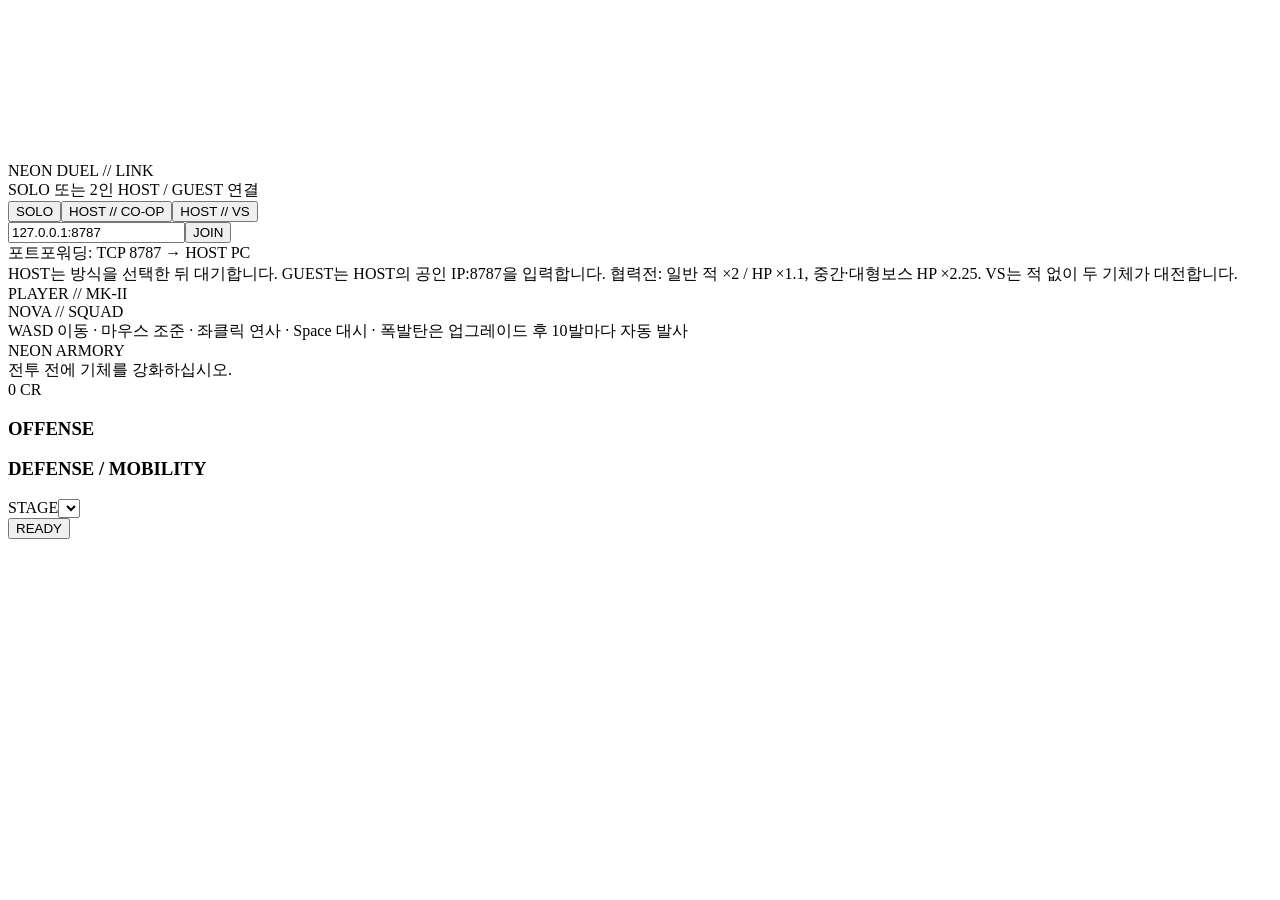
==== web/index.html @ e0e482c4 "Refactor frontend into modular files" ====
<!DOCTYPE html>
<html lang="ko">
<head>
<meta charset="UTF-8" />
<meta name="viewport" content="width=device-width, initial-scale=1.0" />
<title>Neon Duel // Growth Arena</title>
<link rel="stylesheet" href="/style.css" />
</head>
<body>
<canvas id="game"></canvas>
<div id="peerBadge"></div>
<div id="netLobby">
  <div class="netCard">
    <div class="netTitle">NEON DUEL // LINK</div>
    <div class="netSub">SOLO 또는 2인 HOST / GUEST 연결</div>
    <div class="netRow"><button class="netBtn" id="soloBtn">SOLO</button><button class="netBtn" id="hostCoopBtn">HOST // CO-OP</button><button class="netBtn" id="hostVsBtn">HOST // VS</button></div>
    <div class="netRow"><input class="netInput" id="joinAddr" value="127.0.0.1:8787" placeholder="HOST IP:PORT"><button class="netBtn" id="joinBtn">JOIN</button></div>
    <div class="netStatus" id="netStatus">포트포워딩: TCP 8787 → HOST PC</div>
    <div class="netHint">HOST는 방식을 선택한 뒤 대기합니다. GUEST는 HOST의 공인 IP:8787을 입력합니다. 협력전: 일반 적 ×2 / HP ×1.1, 중간·대형보스 HP ×2.25. VS는 적 없이 두 기체가 대전합니다.</div>
  </div>
</div>
<div id="overlay">
  <div class="panel" id="left"><div class="name">PLAYER // MK-II</div><div class="bar"><div id="pfill" class="fill"></div></div><div class="sub" id="pstat"></div></div>
  <div class="panel" id="right"><div class="name" id="enemyName">NOVA // SQUAD</div><div class="bar"><div id="afill" class="fill"></div></div><div class="sub" id="astat"></div></div>
  <div id="stagePanel"></div>
  <div id="centerMsg"></div>
  <div id="help">WASD 이동 · 마우스 조준 · 좌클릭 연사 · Space 대시 · 폭발탄은 업그레이드 후 10발마다 자동 발사</div>
</div>
<div id="resultBanner"><div class="resultTitle" id="resultTitle"></div><div class="resultSub" id="resultSub"></div></div>
<div id="shop">
  <div class="shopWrap">
    <div class="shopHead"><div><div class="shopTitle">NEON ARMORY</div><div class="sub">전투 전에 기체를 강화하십시오.</div></div><div class="credits" id="creditText">0 CR</div></div>
    <div class="col" id="attackCol"><h3>OFFENSE</h3></div>
    <div class="col shipBox"><div class="shipCore"></div><div class="shipLabel" id="shipSummary"></div></div>
    <div class="col" id="defenseCol"><h3>DEFENSE / MOBILITY</h3></div>
    <div class="shopFoot"><div><div class="stagePick"><span>STAGE</span><select id="stageSelect"></select><span id="stageLockInfo"></span></div><div class="nextInfo" id="nextInfo"></div><div class="readyWait" id="readyWait"></div></div><button class="startBtn" id="startBtn">READY</button></div>
  </div>
</div>
<script src="/js/core.js"></script>
<script src="/js/gameplay.js"></script>
<script src="/js/network.js"></script>
<script src="/js/ai.js"></script>
<script src="/js/boss.js"></script>
<script src="/js/pickups-damage.js"></script>
<script src="/js/render.js"></script>
<script src="/js/main.js"></script>
</body>
</html>
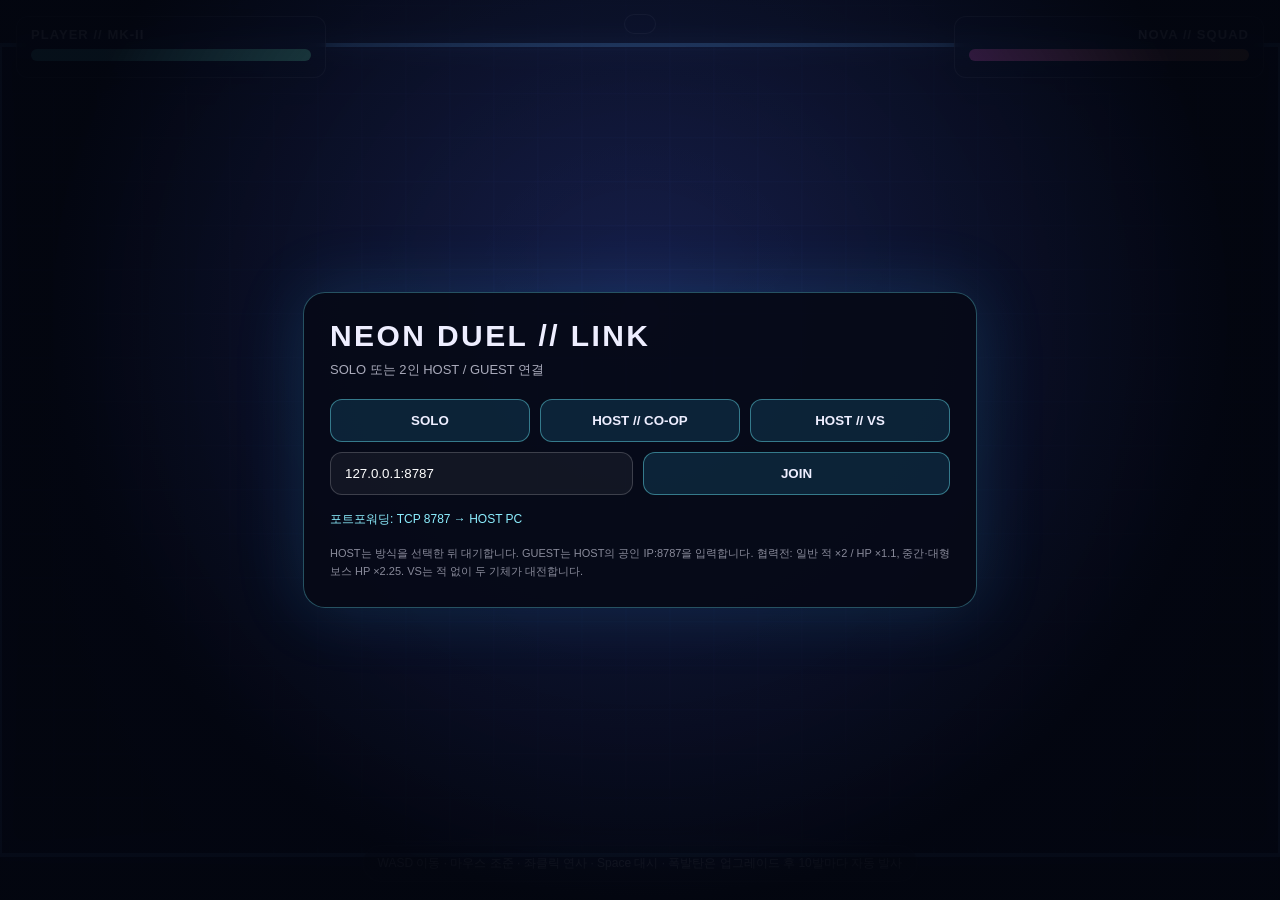
==== commit 2a7d3855: "Fix relative asset paths for direct file use" ====
--- a/web/index.html
+++ b/web/index.html
@@ -4,7 +4,7 @@
 <meta charset="UTF-8" />
 <meta name="viewport" content="width=device-width, initial-scale=1.0" />
 <title>Neon Duel // Growth Arena</title>
-<link rel="stylesheet" href="/style.css" />
+<link rel="stylesheet" href="./style.css" />
 </head>
 <body>
 <canvas id="game"></canvas>
@@ -36,13 +36,13 @@
     <div class="shopFoot"><div><div class="stagePick"><span>STAGE</span><select id="stageSelect"></select><span id="stageLockInfo"></span></div><div class="nextInfo" id="nextInfo"></div><div class="readyWait" id="readyWait"></div></div><button class="startBtn" id="startBtn">READY</button></div>
   </div>
 </div>
-<script src="/js/core.js"></script>
-<script src="/js/gameplay.js"></script>
-<script src="/js/network.js"></script>
-<script src="/js/ai.js"></script>
-<script src="/js/boss.js"></script>
-<script src="/js/pickups-damage.js"></script>
-<script src="/js/render.js"></script>
-<script src="/js/main.js"></script>
+<script src="./js/core.js"></script>
+<script src="./js/gameplay.js"></script>
+<script src="./js/network.js"></script>
+<script src="./js/ai.js"></script>
+<script src="./js/boss.js"></script>
+<script src="./js/pickups-damage.js"></script>
+<script src="./js/render.js"></script>
+<script src="./js/main.js"></script>
 </body>
 </html>
--- a/web/style.css
+++ b/web/style.css
@@ -0,0 +1,32 @@
+  html,body{margin:0;width:100%;height:100%;overflow:hidden;background:#070914;color:#eef;font-family:Segoe UI,Arial,sans-serif}
+  canvas{display:block;width:100vw;height:100vh;cursor:crosshair}
+  #overlay{position:fixed;inset:0;pointer-events:none}
+  .panel{position:absolute;top:16px;padding:10px 14px;border:1px solid rgba(255,255,255,.18);background:rgba(5,8,20,.58);backdrop-filter:blur(8px);border-radius:12px;box-shadow:0 0 25px rgba(0,0,0,.35)}
+  #left{left:16px} #right{right:16px;text-align:right}
+  .name{font-weight:700;letter-spacing:.08em;font-size:13px;opacity:.9}
+  .bar{width:280px;height:12px;border-radius:8px;overflow:hidden;background:rgba(255,255,255,.08);margin-top:7px;box-shadow:inset 0 0 8px rgba(0,0,0,.5)}
+  .fill{height:100%;width:100%;transition:width .08s linear}
+  #pfill{background:linear-gradient(90deg,#58f6ff,#6cffbb);box-shadow:0 0 18px #4cecff}
+  #afill{background:linear-gradient(90deg,#ff55ce,#ff9255);box-shadow:0 0 18px #ff4dad}
+  .sub{margin-top:6px;font-size:12px;opacity:.78}
+  #stagePanel{position:absolute;left:50%;top:14px;transform:translateX(-50%);padding:9px 15px;border-radius:999px;border:1px solid rgba(255,255,255,.15);background:rgba(5,8,20,.62);font-size:13px;letter-spacing:.06em}
+  #centerMsg{position:absolute;inset:0;display:flex;align-items:center;justify-content:center;text-align:center;font-weight:800;font-size:54px;letter-spacing:.08em;text-shadow:0 0 24px rgba(255,255,255,.45);opacity:0;transition:opacity .2s}
+  #help{position:absolute;left:50%;bottom:18px;transform:translateX(-50%);font-size:12px;opacity:.72;background:rgba(5,8,20,.55);border:1px solid rgba(255,255,255,.12);padding:9px 14px;border-radius:999px;white-space:nowrap}
+  #shop{position:fixed;inset:0;display:none;pointer-events:auto;background:radial-gradient(circle at 50% 40%,rgba(43,20,90,.5),rgba(3,6,16,.94) 66%);z-index:20;color:#eef}
+  #shop.show{display:block}
+  .shopWrap{width:min(1180px,94vw);height:min(760px,90vh);margin:4vh auto;padding:20px 24px;box-sizing:border-box;border:1px solid rgba(112,235,255,.28);border-radius:22px;background:rgba(7,10,24,.84);box-shadow:0 0 70px rgba(57,77,255,.18),inset 0 0 60px rgba(45,236,255,.04);display:grid;grid-template-columns:1fr 1.12fr 1fr;grid-template-rows:auto 1fr auto;gap:16px}
+  .shopHead{grid-column:1/4;display:flex;align-items:center;justify-content:space-between;border-bottom:1px solid rgba(255,255,255,.1);padding-bottom:12px}
+  .shopTitle{font-weight:900;font-size:26px;letter-spacing:.08em}.credits{font-size:22px;font-weight:800;color:#70f4ff;text-shadow:0 0 14px #45dfff}
+  .col{border:1px solid rgba(255,255,255,.1);border-radius:16px;background:rgba(11,15,34,.74);padding:14px;overflow:auto;scrollbar-width:thin;scrollbar-color:rgba(104,224,255,.55) rgba(255,255,255,.035)}.col::-webkit-scrollbar{width:7px}.col::-webkit-scrollbar-track{background:rgba(255,255,255,.025);border-radius:999px}.col::-webkit-scrollbar-thumb{background:linear-gradient(180deg,rgba(104,224,255,.7),rgba(146,93,255,.62));border-radius:999px;border:1px solid rgba(255,255,255,.12)}.col h3{margin:2px 0 12px;font-size:14px;letter-spacing:.13em;color:#8defff}
+  .shipBox{display:flex;align-items:center;justify-content:center;position:relative;overflow:hidden}.shipCore{width:180px;height:180px;border:2px solid #62f0ff;transform:rotate(30deg);box-shadow:0 0 42px rgba(98,240,255,.55),inset 0 0 30px rgba(98,240,255,.18);position:relative}.shipCore:before,.shipCore:after{content:"";position:absolute;inset:24px;border:1px solid rgba(120,255,225,.72)}.shipCore:after{inset:54px;background:rgba(83,235,255,.28);box-shadow:0 0 35px #45dfff}.shipLabel{position:absolute;text-align:center;bottom:42px;font-size:12px;line-height:1.55;opacity:.8}
+  .upgrade{display:grid;grid-template-columns:1fr auto;gap:6px 10px;padding:10px 11px;margin-bottom:9px;border:1px solid rgba(255,255,255,.1);border-radius:12px;background:rgba(255,255,255,.035)}
+  .upgrade .uName{font-weight:700;font-size:13px}.upgrade .uDesc{font-size:11px;opacity:.63}.upgrade .uLv{font-size:11px;color:#c8e9ff}.upgrade button{grid-row:1/4;grid-column:2;border:1px solid rgba(110,242,255,.45);background:rgba(37,116,154,.25);color:#eef;border-radius:9px;padding:7px 10px;min-width:74px;cursor:pointer;font-weight:700}.upgrade button:hover{background:rgba(63,184,222,.35)}.upgrade button:disabled{opacity:.35;cursor:not-allowed}
+  .shopFoot{grid-column:1/4;display:flex;align-items:center;justify-content:space-between;border-top:1px solid rgba(255,255,255,.1);padding-top:12px;gap:14px}.stagePick{display:flex;align-items:center;gap:8px;margin-bottom:6px;font-size:12px;opacity:.9}.stagePick select{background:#0b1530;color:#cfffff;border:1px solid rgba(115,242,255,.45);border-radius:8px;padding:5px 8px;font-weight:800}.nextInfo{font-size:13px;opacity:.8}.readyWait{font-size:13px;color:#9ff6ff;font-weight:800;text-shadow:0 0 12px rgba(115,242,255,.45)}.startBtn{pointer-events:auto;border:1px solid #73f2ff;background:linear-gradient(90deg,rgba(31,125,177,.45),rgba(77,40,158,.5));color:white;border-radius:13px;padding:12px 26px;font-weight:900;font-size:15px;letter-spacing:.08em;cursor:pointer;box-shadow:0 0 24px rgba(77,223,255,.22)}
+  #resultBanner{position:fixed;left:50%;top:50%;transform:translate(-50%,-50%);z-index:15;display:none;pointer-events:none;padding:20px 32px;text-align:center;border:1px solid rgba(255,255,255,.22);border-radius:18px;background:rgba(3,7,18,.83);box-shadow:0 0 45px rgba(0,0,0,.5)}
+  #resultBanner.show{display:block}.resultTitle{font-size:36px;font-weight:900;letter-spacing:.08em}.resultSub{margin-top:8px;font-size:13px;opacity:.8}
+
+  #netLobby{position:fixed;inset:0;z-index:50;display:flex;align-items:center;justify-content:center;background:radial-gradient(circle at 50% 35%,rgba(30,48,110,.55),rgba(3,6,16,.96) 68%);pointer-events:auto}
+  #netLobby.hide{display:none}.netCard{width:min(620px,92vw);border:1px solid rgba(105,235,255,.32);border-radius:22px;padding:26px;background:rgba(7,10,24,.94);box-shadow:0 0 70px rgba(50,180,255,.16)}
+  .netTitle{font-size:30px;font-weight:900;letter-spacing:.08em}.netSub{margin:8px 0 20px;opacity:.7;font-size:13px}.netRow{display:flex;gap:10px;margin-top:10px;flex-wrap:wrap}.netBtn{flex:1;min-width:150px;padding:13px 16px;border-radius:12px;border:1px solid rgba(110,242,255,.42);background:rgba(37,116,154,.24);color:#eef;font-weight:850;cursor:pointer}.netBtn:hover{background:rgba(63,184,222,.35)}
+  .netInput{flex:1;min-width:250px;padding:13px 14px;border-radius:12px;border:1px solid rgba(255,255,255,.18);background:rgba(255,255,255,.05);color:#fff;outline:none}.netStatus{margin-top:16px;min-height:20px;font-size:12px;color:#8defff}.netHint{margin-top:14px;font-size:11px;opacity:.56;line-height:1.6}
+  #peerBadge{position:fixed;left:50%;top:52px;transform:translateX(-50%);z-index:10;padding:6px 11px;border-radius:999px;background:rgba(5,8,20,.68);border:1px solid rgba(255,255,255,.12);font-size:11px;display:none}
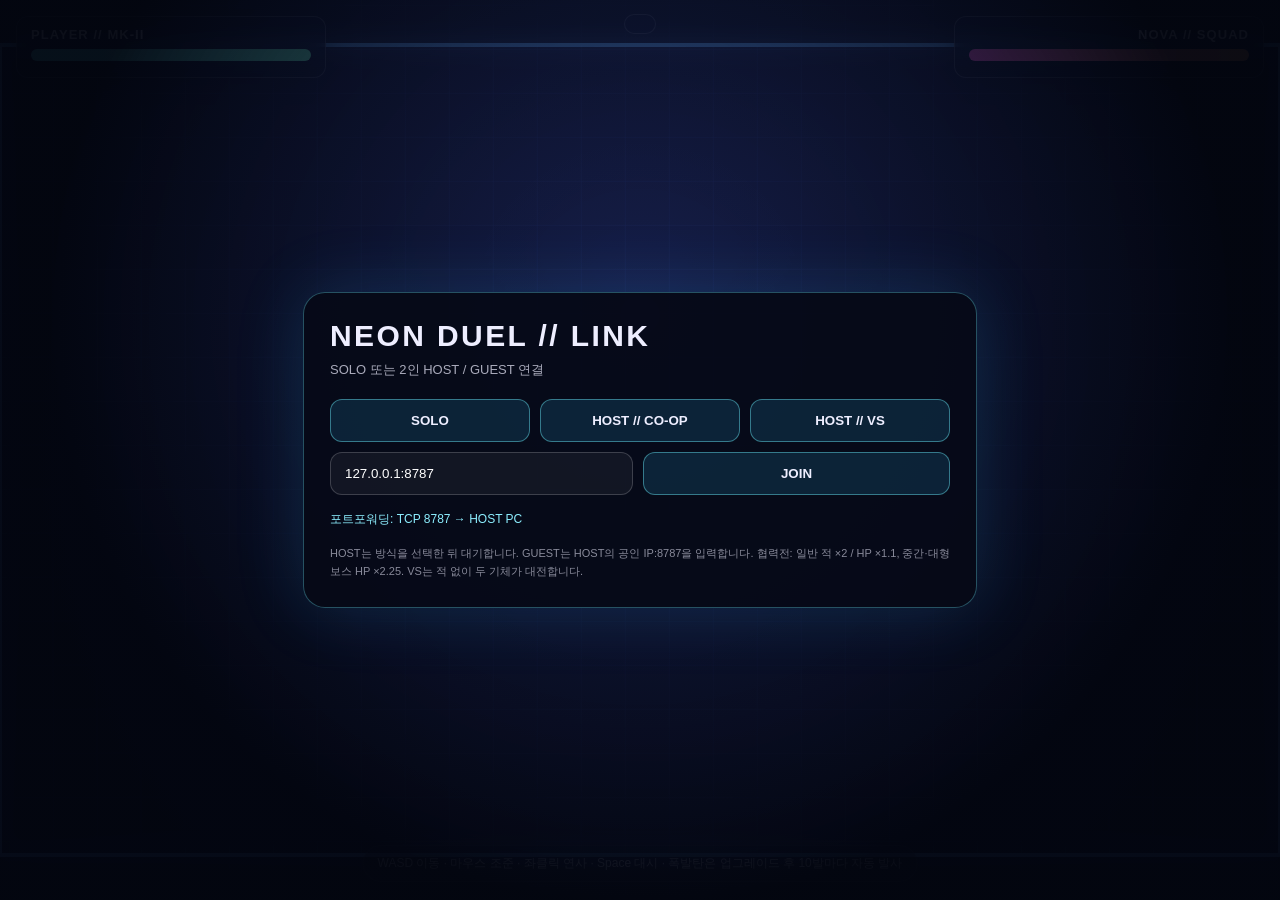
==== commit e5ecb31d: "Load new Boss 2 ruleset" ====
--- a/web/index.html
+++ b/web/index.html
@@ -43,6 +43,7 @@
 <script src="./js/boss.js"></script>
 <script src="./js/pickups-damage.js"></script>
 <script src="./js/render.js"></script>
+<script src="./js/boss2-system.js"></script>
 <script src="./js/main.js"></script>
 </body>
 </html>
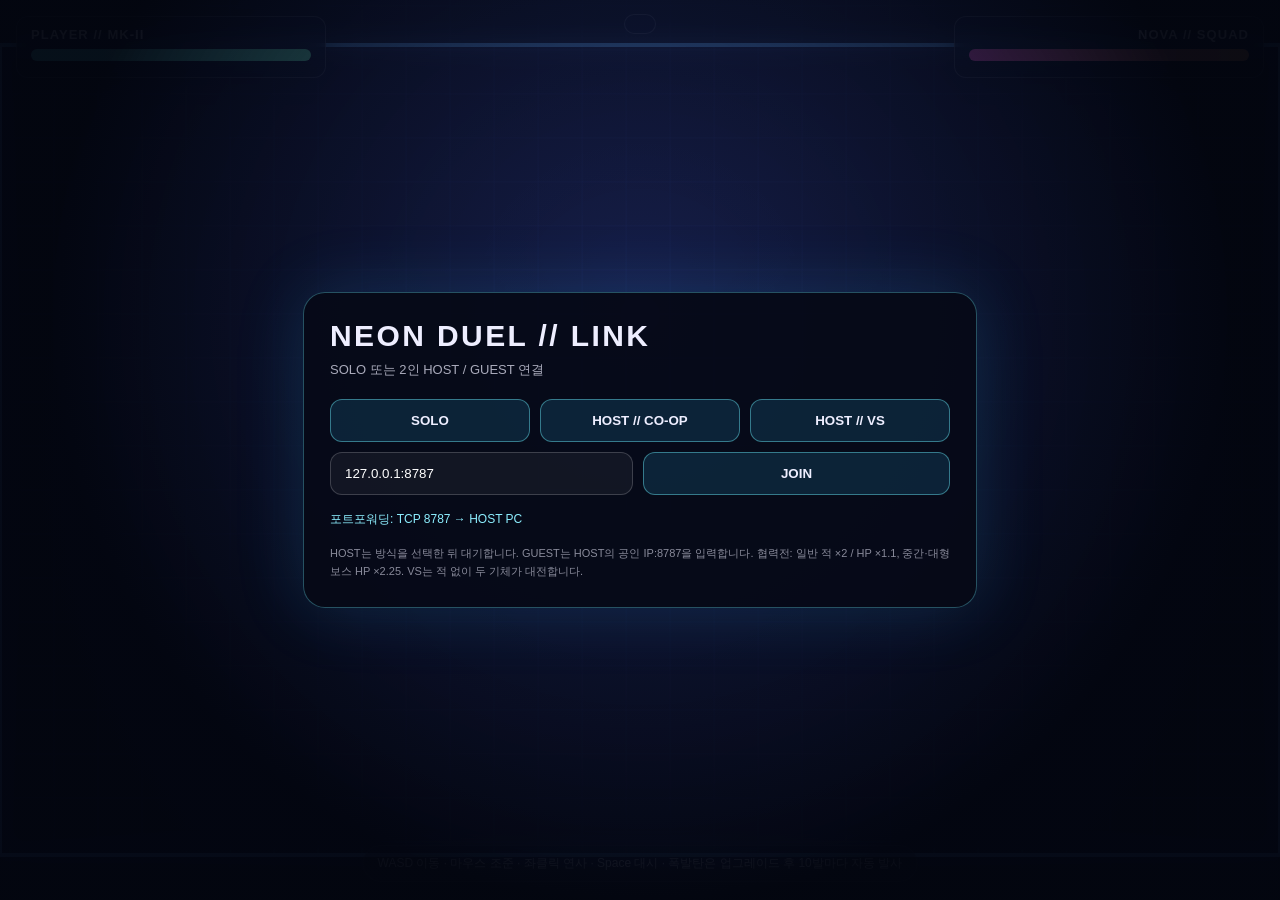
==== commit b7cb0bcd: "Load Boss2 orb reward feedback" ====
--- a/web/index.html
+++ b/web/index.html
@@ -44,6 +44,7 @@
 <script src="./js/pickups-damage.js"></script>
 <script src="./js/render.js"></script>
 <script src="./js/boss2-system.js"></script>
+<script src="./js/boss2-ui.js"></script>
 <script src="./js/main.js"></script>
 </body>
 </html>
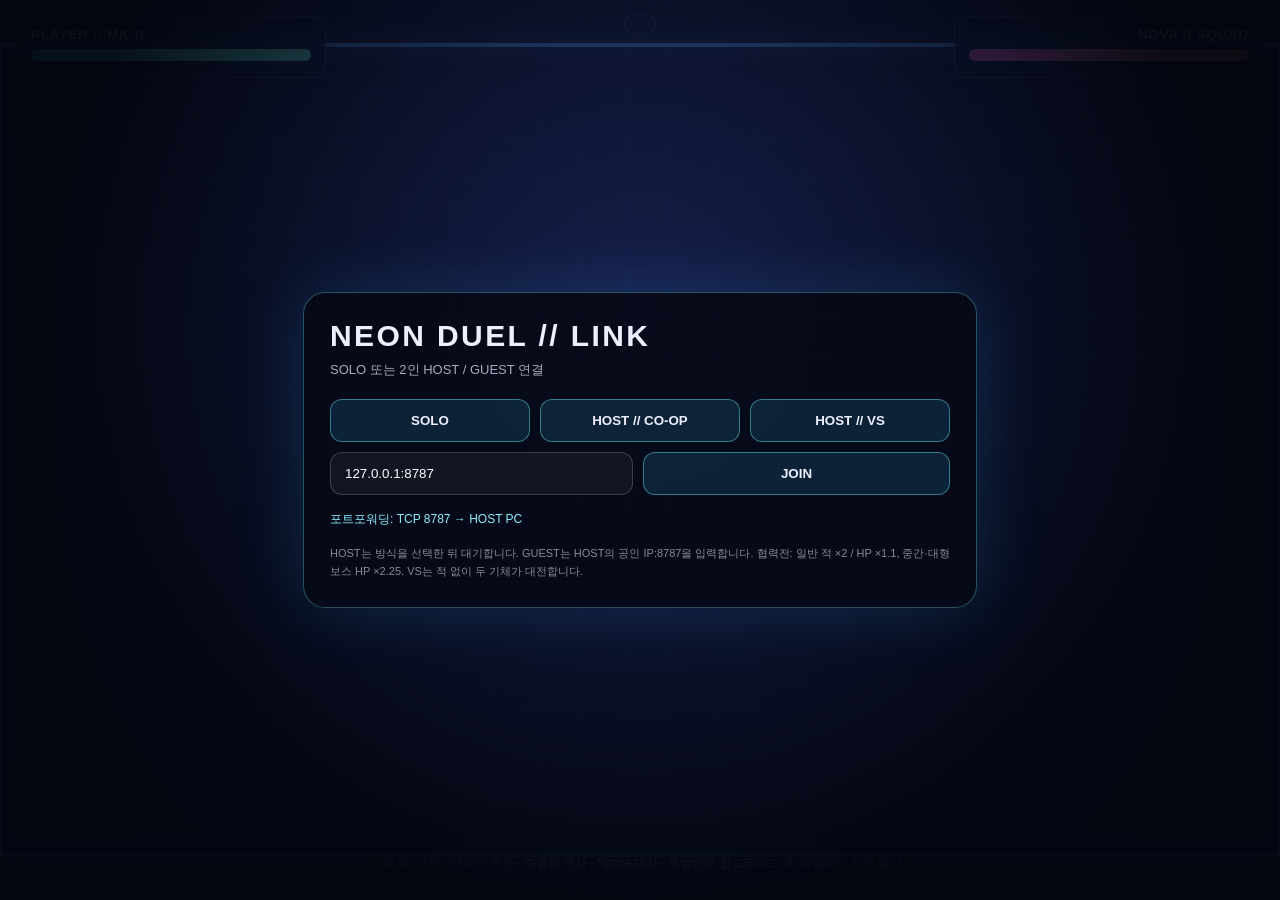
==== commit 39ed6d2f: "Load boss2 targeted adjustments" ====
--- a/web/index.html
+++ b/web/index.html
@@ -44,6 +44,7 @@
 <script src="./js/pickups-damage.js"></script>
 <script src="./js/render.js"></script>
 <script src="./js/boss2-system.js"></script>
+<script src="./js/boss2-adjustments.js"></script>
 <script src="./js/boss2-ui.js"></script>
 <script src="./js/main.js"></script>
 </body>
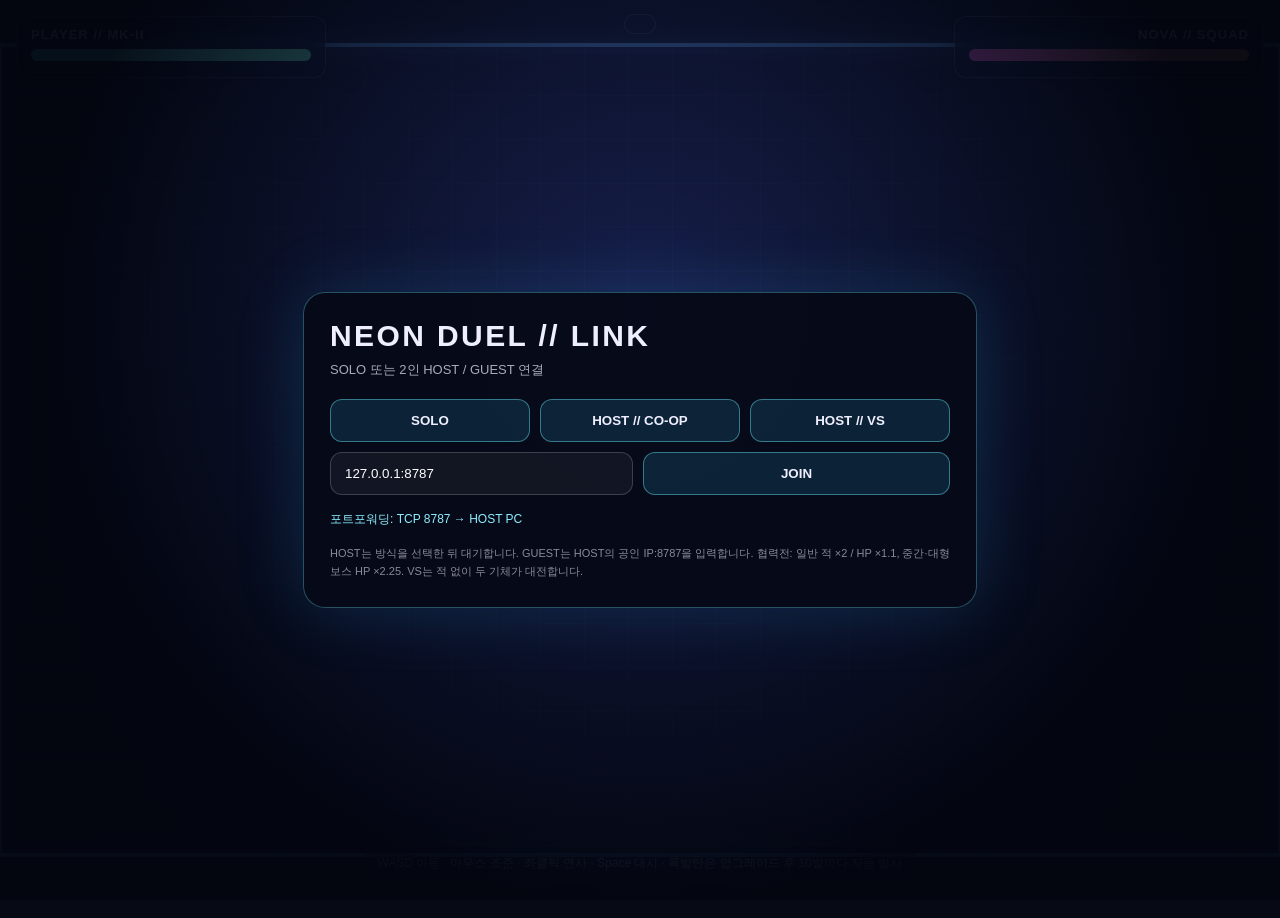
==== commit c851fe8c: "Add persistent multiplayer ping HUD" ====
--- a/web/index.html
+++ b/web/index.html
@@ -9,6 +9,7 @@
 <body>
 <canvas id="game"></canvas>
 <div id="peerBadge"></div>
+<div id="pingBadge">PING --ms</div>
 <div id="netLobby">
   <div class="netCard">
     <div class="netTitle">NEON DUEL // LINK</div>
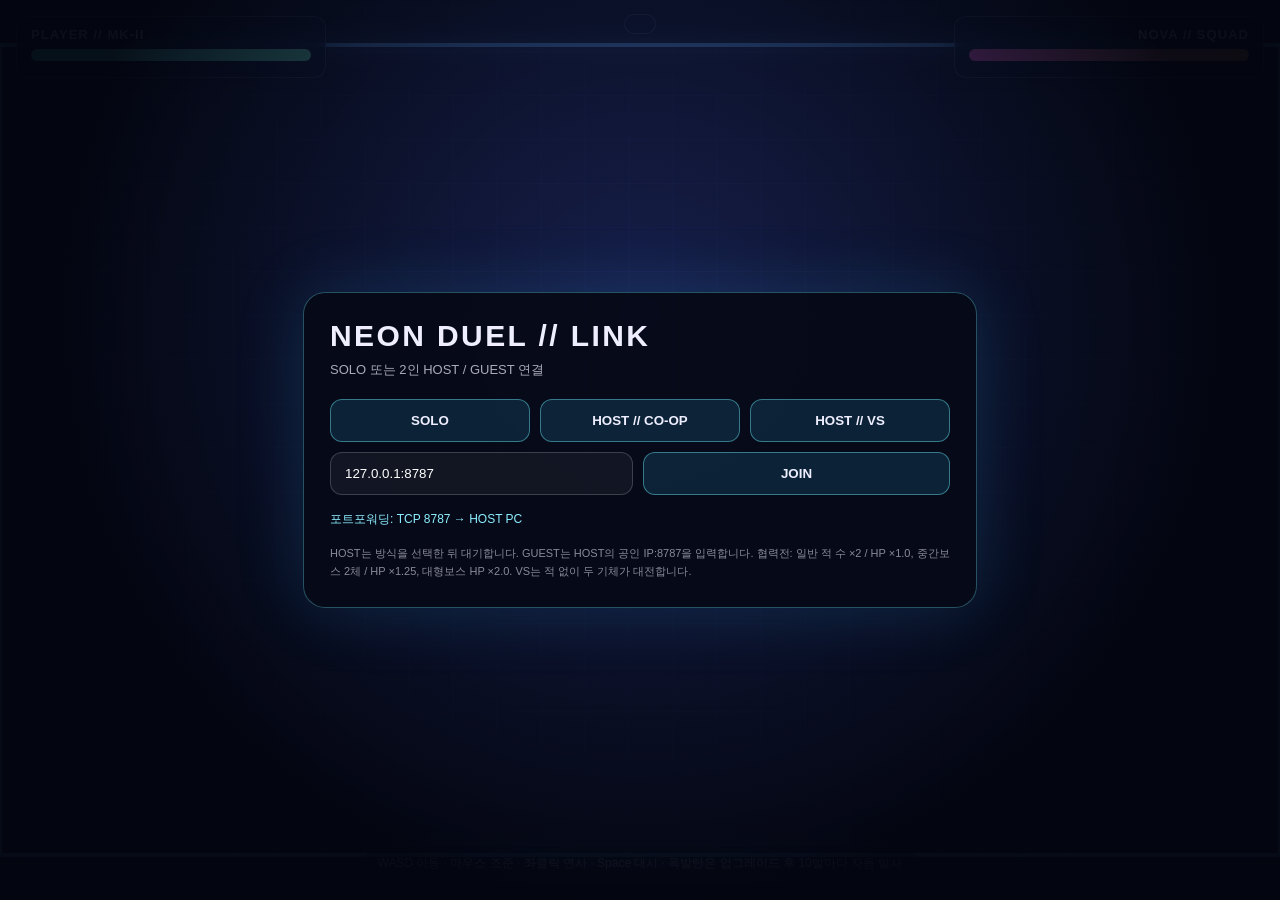
==== commit 38ac1d54: "Update co-op balance hint" ====
--- a/web/index.html
+++ b/web/index.html
@@ -17,7 +17,7 @@
     <div class="netRow"><button class="netBtn" id="soloBtn">SOLO</button><button class="netBtn" id="hostCoopBtn">HOST // CO-OP</button><button class="netBtn" id="hostVsBtn">HOST // VS</button></div>
     <div class="netRow"><input class="netInput" id="joinAddr" value="127.0.0.1:8787" placeholder="HOST IP:PORT"><button class="netBtn" id="joinBtn">JOIN</button></div>
     <div class="netStatus" id="netStatus">포트포워딩: TCP 8787 → HOST PC</div>
-    <div class="netHint">HOST는 방식을 선택한 뒤 대기합니다. GUEST는 HOST의 공인 IP:8787을 입력합니다. 협력전: 일반 적 ×2 / HP ×1.1, 중간·대형보스 HP ×2.25. VS는 적 없이 두 기체가 대전합니다.</div>
+    <div class="netHint">HOST는 방식을 선택한 뒤 대기합니다. GUEST는 HOST의 공인 IP:8787을 입력합니다. 협력전: 일반 적 수 ×2 / HP ×1.0, 중간보스 2체 / HP ×1.25, 대형보스 HP ×2.0. VS는 적 없이 두 기체가 대전합니다.</div>
   </div>
 </div>
 <div id="overlay">
--- a/web/style.css
+++ b/web/style.css
@@ -30,3 +30,4 @@
   .netTitle{font-size:30px;font-weight:900;letter-spacing:.08em}.netSub{margin:8px 0 20px;opacity:.7;font-size:13px}.netRow{display:flex;gap:10px;margin-top:10px;flex-wrap:wrap}.netBtn{flex:1;min-width:150px;padding:13px 16px;border-radius:12px;border:1px solid rgba(110,242,255,.42);background:rgba(37,116,154,.24);color:#eef;font-weight:850;cursor:pointer}.netBtn:hover{background:rgba(63,184,222,.35)}
   .netInput{flex:1;min-width:250px;padding:13px 14px;border-radius:12px;border:1px solid rgba(255,255,255,.18);background:rgba(255,255,255,.05);color:#fff;outline:none}.netStatus{margin-top:16px;min-height:20px;font-size:12px;color:#8defff}.netHint{margin-top:14px;font-size:11px;opacity:.56;line-height:1.6}
   #peerBadge{position:fixed;left:50%;top:52px;transform:translateX(-50%);z-index:10;padding:6px 11px;border-radius:999px;background:rgba(5,8,20,.68);border:1px solid rgba(255,255,255,.12);font-size:11px;display:none}
+  #pingBadge{position:fixed;left:16px;bottom:16px;z-index:30;padding:6px 10px;border-radius:999px;background:rgba(5,8,20,.72);border:1px solid rgba(112,235,255,.22);font-size:11px;font-weight:800;letter-spacing:.04em;color:#bff8ff;display:none;pointer-events:none;box-shadow:0 0 18px rgba(68,217,255,.12)}
